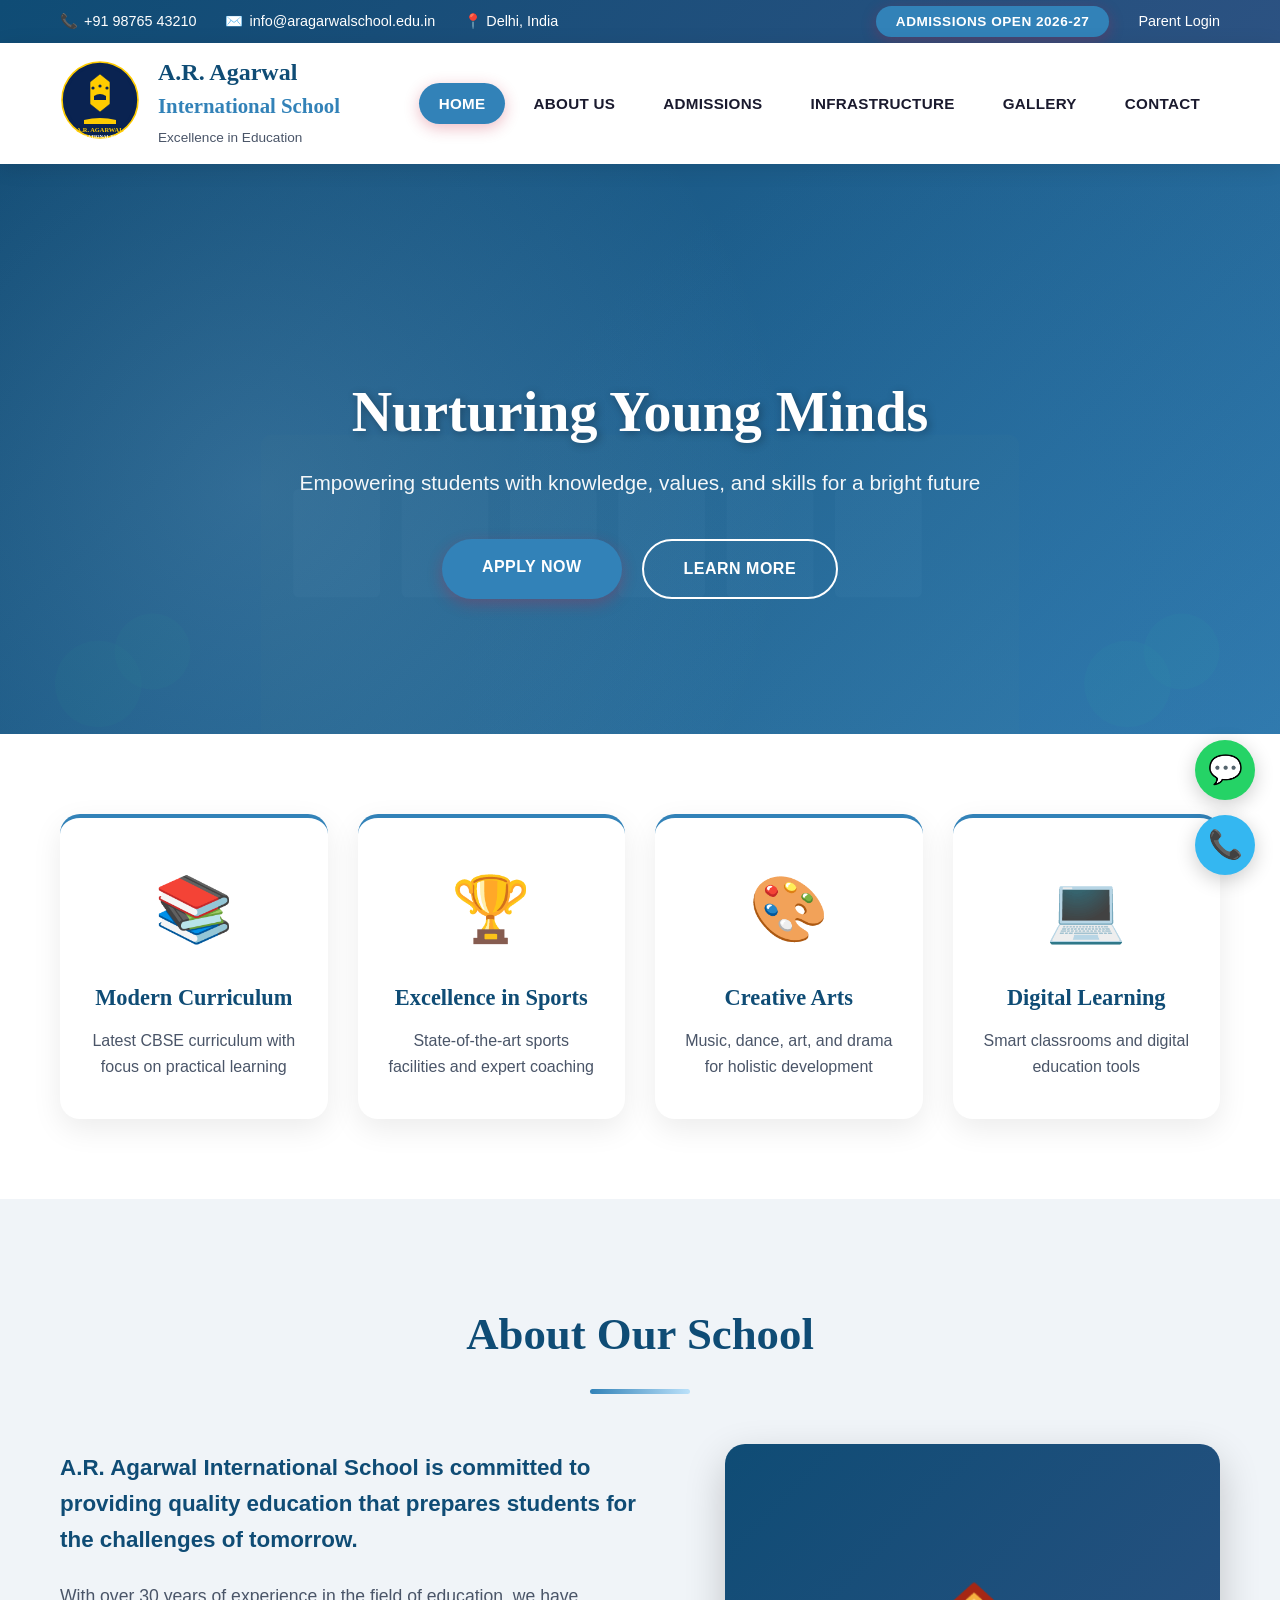
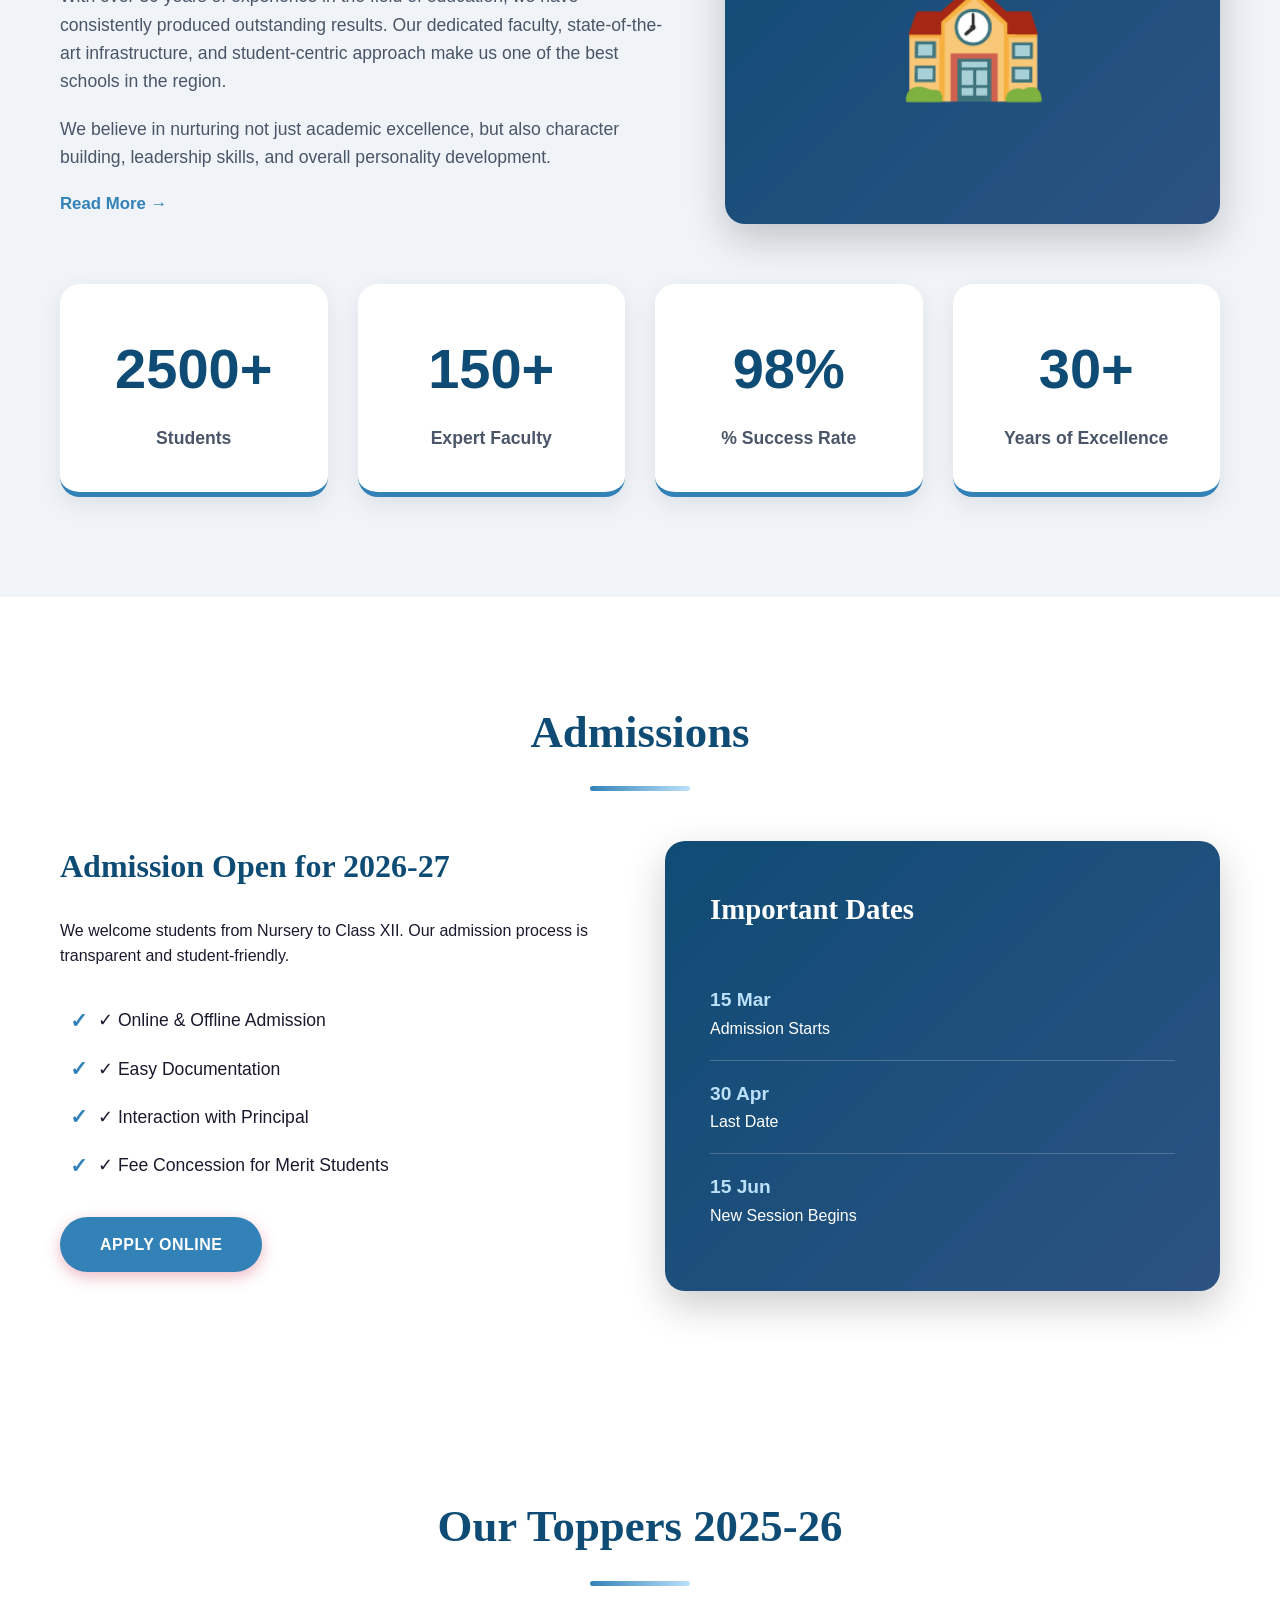
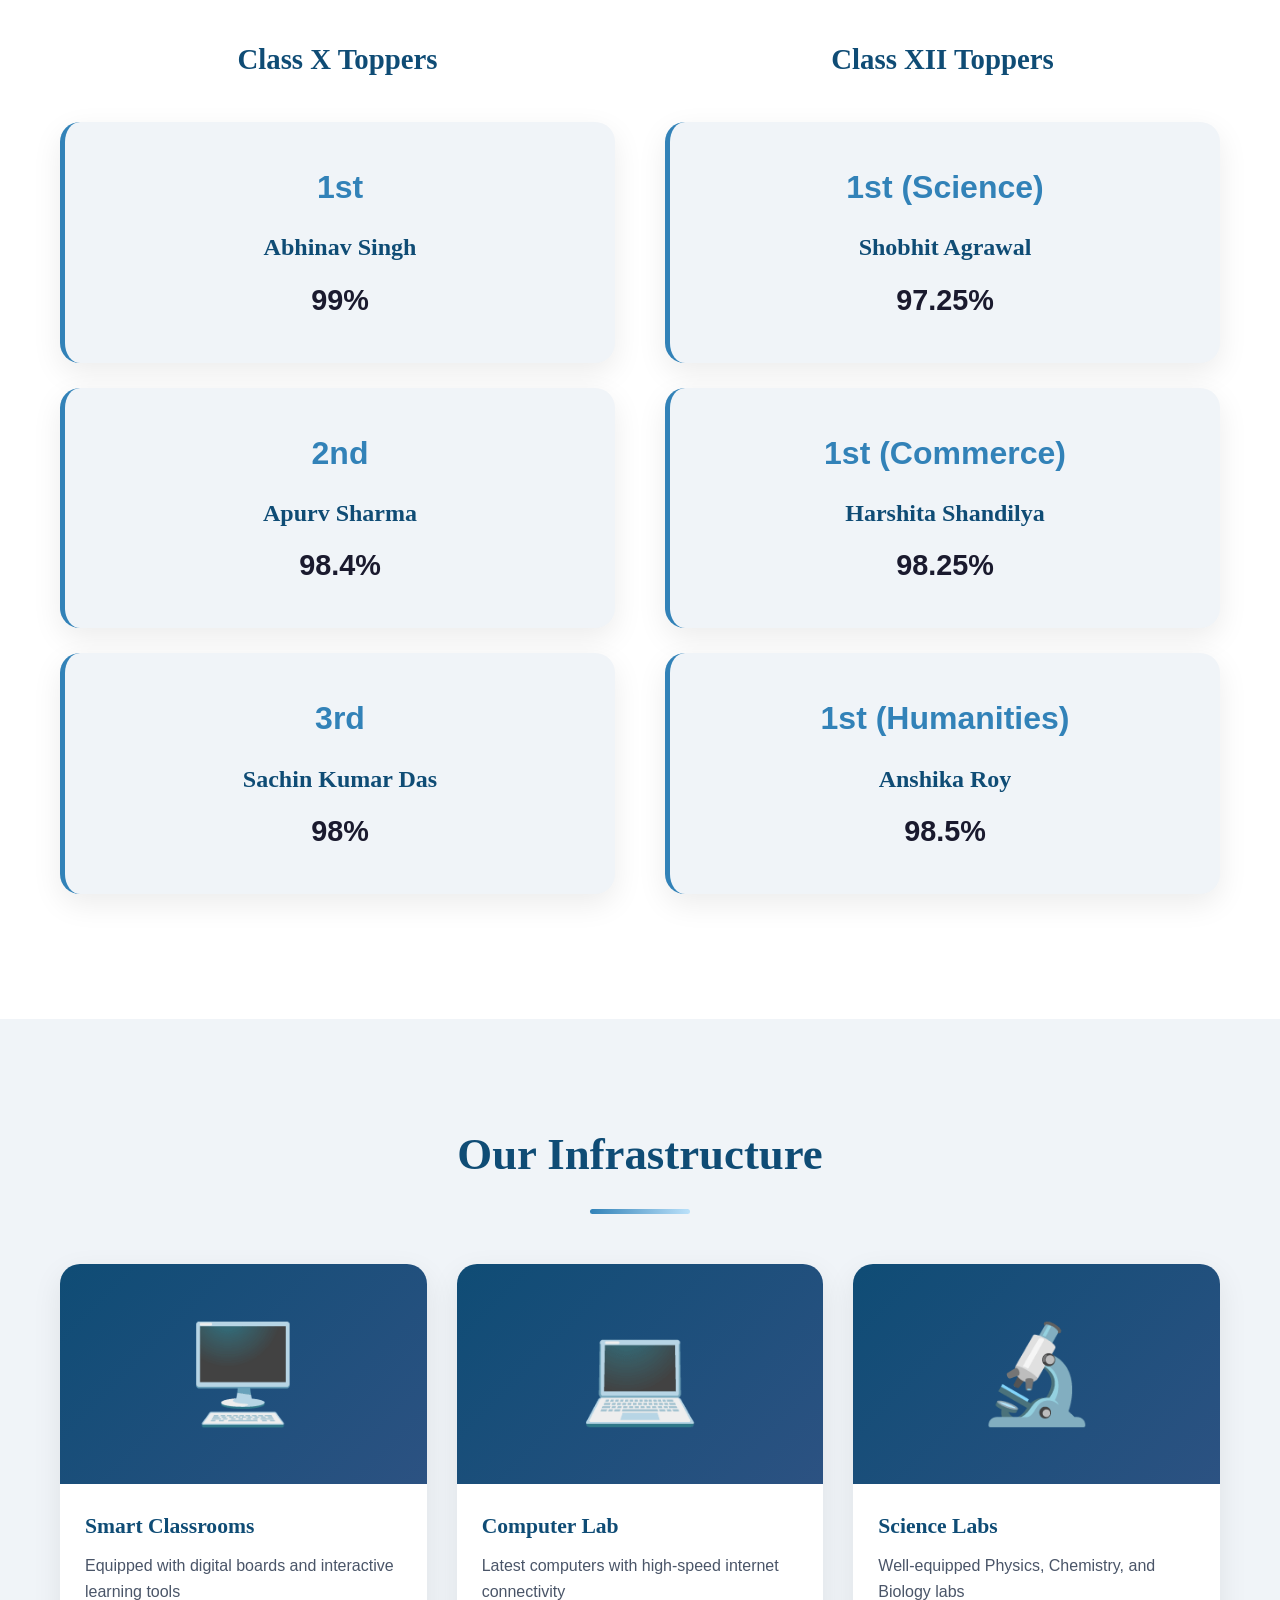
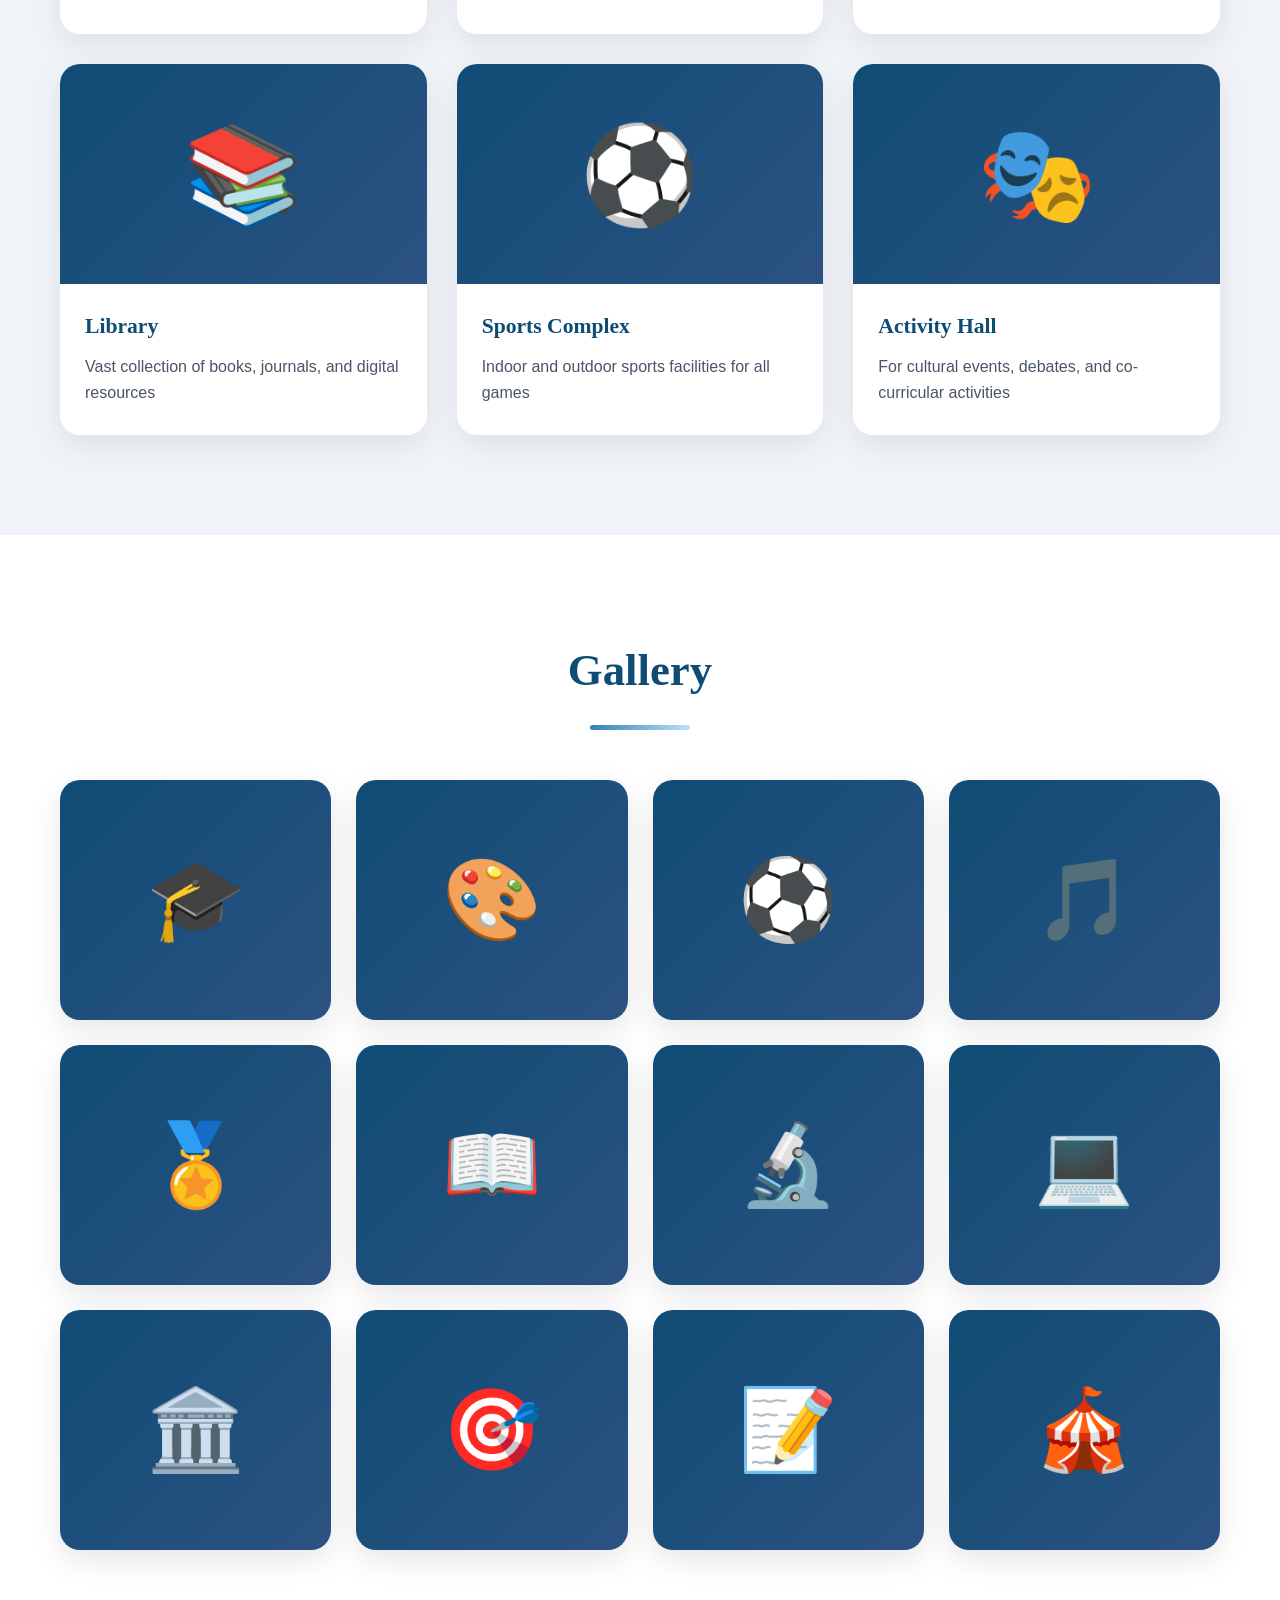
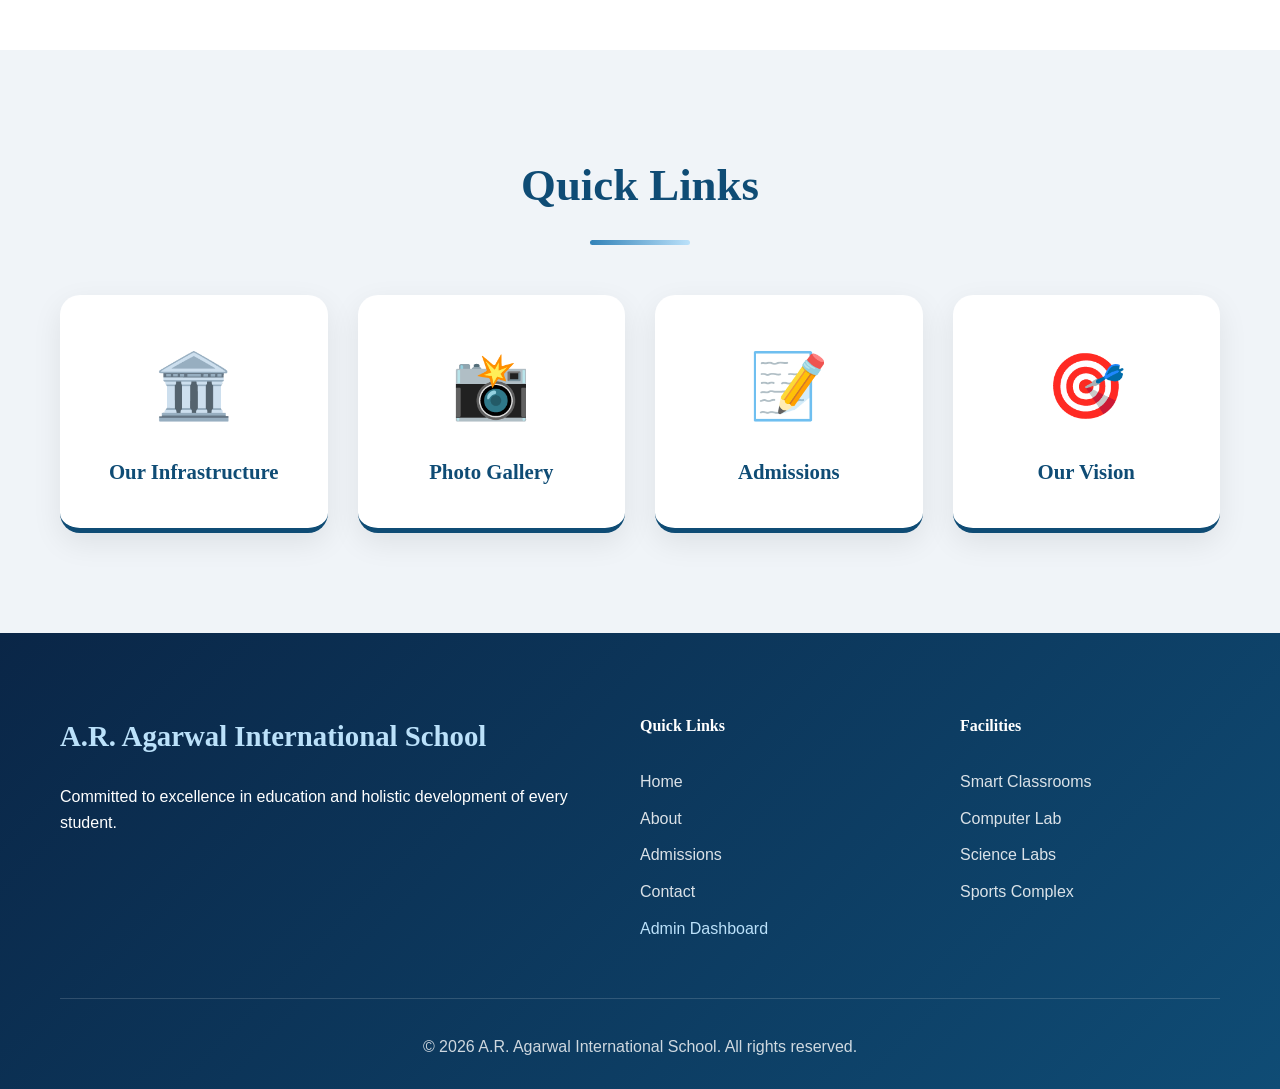
==== index.html @ 7d790514 "Add files via upload" ====
<!DOCTYPE html>
<html lang="en">
<head>
    <meta charset="UTF-8">
    <meta name="viewport" content="width=device-width, initial-scale=1.0">
    <title>A.R. Agarwal International School - Excellence in Education</title>
    <link rel="stylesheet" href="styles.css">
    <link rel="icon" href="logo.svg" type="image/svg+xml">
</head>
<body>
    <div class="floating-buttons">
        <a href="https://wa.me/919876543210?text=Hello!%20I%20am%20interested%20in%20admission" target="_blank" class="floating-btn floating-whatsapp" title="WhatsApp">💬</a>
        <a href="tel:+919876543210" class="floating-btn floating-call" title="Call Now">📞</a>
    </div>

    <header>
        <div class="top-bar">
            <div class="container">
                <div class="top-bar-content">
                    <div class="contact-info">
                        <span>📞 <a href="tel:+919876543210" style="color:white;text-decoration:none;">+91 98765 43210</a></span>
                        <span>✉️ <a href="mailto:info@aragarwalschool.edu.in" style="color:white;text-decoration:none;">info@aragarwalschool.edu.in</a></span>
                        <span>📍 Delhi, India</span>
                    </div>
                    <div class="quick-links">
                        <a href="admission.html" class="highlight-link">Admissions Open 2026-27</a>
                        <a href="login.html">Parent Login</a>
                    </div>
                </div>
            </div>
        </div>
        <nav class="main-nav">
            <div class="container">
                <div class="nav-content">
                    <div class="logo-section">
                        <a href="index.html"><img src="logo.svg" alt="A.R. Agarwal International School" class="logo-img"></a>
                        <div class="logo-text">
                            <h1>A.R. Agarwal</h1>
                            <h2>International School</h2>
                            <p>Excellence in Education</p>
                        </div>
                    </div>
                    <ul class="nav-links">
                        <li><a href="index.html" class="active">Home</a></li>
                        <li><a href="about.html">About Us</a></li>
                        <li><a href="admission.html">Admissions</a></li>
                        <li><a href="#infrastructure">Infrastructure</a></li>
                        <li><a href="#gallery">Gallery</a></li>
                        <li><a href="contact.html">Contact</a></li>
                    </ul>
                </div>
            </div>
        </nav>
    </header>

    <section class="hero" id="home">
        <div class="hero-content">
            <h1 class="hero-title">Nurturing Young Minds</h1>
            <p class="hero-subtitle">Empowering students with knowledge, values, and skills for a bright future</p>
            <div class="hero-buttons">
                <a href="admission.html" class="btn btn-primary">Apply Now</a>
                <a href="#about" class="btn btn-secondary">Learn More</a>
            </div>
        </div>
    </section>

    <section class="features-section">
        <div class="container">
            <div class="features-grid">
                <div class="feature-card">
                    <div class="feature-icon">📚</div>
                    <h3>Modern Curriculum</h3>
                    <p>Latest CBSE curriculum with focus on practical learning</p>
                </div>
                <div class="feature-card">
                    <div class="feature-icon">🏆</div>
                    <h3>Excellence in Sports</h3>
                    <p>State-of-the-art sports facilities and expert coaching</p>
                </div>
                <div class="feature-card">
                    <div class="feature-icon">🎨</div>
                    <h3>Creative Arts</h3>
                    <p>Music, dance, art, and drama for holistic development</p>
                </div>
                <div class="feature-card">
                    <div class="feature-icon">💻</div>
                    <h3>Digital Learning</h3>
                    <p>Smart classrooms and digital education tools</p>
                </div>
            </div>
        </div>
    </section>

    <section class="about" id="about">
        <div class="container">
            <h2 class="section-title">About Our School</h2>
            <div class="about-content">
                <div class="about-text">
                    <p class="lead">A.R. Agarwal International School is committed to providing quality education that prepares students for the challenges of tomorrow.</p>
                    <p>With over 30 years of experience in the field of education, we have consistently produced outstanding results. Our dedicated faculty, state-of-the-art infrastructure, and student-centric approach make us one of the best schools in the region.</p>
                    <p>We believe in nurturing not just academic excellence, but also character building, leadership skills, and overall personality development.</p>
                    <a href="about.html" class="read-more">Read More →</a>
                </div>
                <div class="about-image">🏫</div>
            </div>
            <div class="about-stats">
                <div class="stat">
                    <h3 class="counter" data-target="2500">0</h3>
                    <p>Students</p>
                </div>
                <div class="stat">
                    <h3 class="counter" data-target="150">0</h3>
                    <p>Expert Faculty</p>
                </div>
                <div class="stat">
                    <h3 class="counter" data-target="98">0</h3>
                    <p>% Success Rate</p>
                </div>
                <div class="stat">
                    <h3 class="counter" data-target="30">0</h3>
                    <p>Years of Excellence</p>
                </div>
            </div>
        </div>
    </section>

    <section class="admissions" id="admissions">
        <div class="container">
            <h2 class="section-title">Admissions</h2>
            <div class="admission-content">
                <div class="admission-info">
                    <h3>Admission Open for 2026-27</h3>
                    <p>We welcome students from Nursery to Class XII. Our admission process is transparent and student-friendly.</p>
                    <ul class="admission-features">
                        <li>✓ Online & Offline Admission</li>
                        <li>✓ Easy Documentation</li>
                        <li>✓ Interaction with Principal</li>
                        <li>✓ Fee Concession for Merit Students</li>
                    </ul>
                    <a href="admission.html" class="btn btn-primary">Apply Online</a>
                </div>
                <div class="important-dates">
                    <h3>Important Dates</h3>
                    <div class="date-item">
                        <div class="date">15 Mar</div>
                        <div class="label">Admission Starts</div>
                    </div>
                    <div class="date-item">
                        <div class="date">30 Apr</div>
                        <div class="label">Last Date</div>
                    </div>
                    <div class="date-item">
                        <div class="date">15 Jun</div>
                        <div class="label">New Session Begins</div>
                    </div>
                </div>
            </div>
        </div>
    </section>

    <section class="toppers" id="toppers">
        <div class="container">
            <h2 class="section-title">Our Toppers 2025-26</h2>
            <div class="toppers-grid">
                <div class="toppers-section">
                    <h3 class="toppers-section-title">Class X Toppers</h3>
                    <div class="topper-card">
                        <div class="topper-rank">1st</div>
                        <h4 class="topper-name">Abhinav Singh</h4>
                        <p class="topper-percentage">99%</p>
                    </div>
                    <div class="topper-card">
                        <div class="topper-rank">2nd</div>
                        <h4 class="topper-name">Apurv Sharma</h4>
                        <p class="topper-percentage">98.4%</p>
                    </div>
                    <div class="topper-card">
                        <div class="topper-rank">3rd</div>
                        <h4 class="topper-name">Sachin Kumar Das</h4>
                        <p class="topper-percentage">98%</p>
                    </div>
                </div>
                <div class="toppers-section">
                    <h3 class="toppers-section-title">Class XII Toppers</h3>
                    <div class="topper-card">
                        <div class="topper-rank">1st (Science)</div>
                        <h4 class="topper-name">Shobhit Agrawal</h4>
                        <p class="topper-percentage">97.25%</p>
                    </div>
                    <div class="topper-card">
                        <div class="topper-rank">1st (Commerce)</div>
                        <h4 class="topper-name">Harshita Shandilya</h4>
                        <p class="topper-percentage">98.25%</p>
                    </div>
                    <div class="topper-card">
                        <div class="topper-rank">1st (Humanities)</div>
                        <h4 class="topper-name">Anshika Roy</h4>
                        <p class="topper-percentage">98.5%</p>
                    </div>
                </div>
            </div>
        </div>
    </section>

    <section class="infrastructure" id="infrastructure">
        <div class="container">
            <h2 class="section-title">Our Infrastructure</h2>
            <div class="infra-grid">
                <div class="infra-card">
                    <div class="infra-image">🖥️</div>
                    <h4>Smart Classrooms</h4>
                    <p>Equipped with digital boards and interactive learning tools</p>
                </div>
                <div class="infra-card">
                    <div class="infra-image">💻</div>
                    <h4>Computer Lab</h4>
                    <p>Latest computers with high-speed internet connectivity</p>
                </div>
                <div class="infra-card">
                    <div class="infra-image">🔬</div>
                    <h4>Science Labs</h4>
                    <p>Well-equipped Physics, Chemistry, and Biology labs</p>
                </div>
                <div class="infra-card">
                    <div class="infra-image">📚</div>
                    <h4>Library</h4>
                    <p>Vast collection of books, journals, and digital resources</p>
                </div>
                <div class="infra-card">
                    <div class="infra-image">⚽</div>
                    <h4>Sports Complex</h4>
                    <p>Indoor and outdoor sports facilities for all games</p>
                </div>
                <div class="infra-card">
                    <div class="infra-image">🎭</div>
                    <h4>Activity Hall</h4>
                    <p>For cultural events, debates, and co-curricular activities</p>
                </div>
            </div>
        </div>
    </section>

    <section class="gallery" id="gallery">
        <div class="container">
            <h2 class="section-title">Gallery</h2>
            <div class="gallery-grid">
                <div class="gallery-item">🎓</div>
                <div class="gallery-item">🎨</div>
                <div class="gallery-item">⚽</div>
                <div class="gallery-item">🎵</div>
                <div class="gallery-item">🏅</div>
                <div class="gallery-item">📖</div>
                <div class="gallery-item">🔬</div>
                <div class="gallery-item">💻</div>
                <div class="gallery-item">🏛️</div>
                <div class="gallery-item">🎯</div>
                <div class="gallery-item">📝</div>
                <div class="gallery-item">🎪</div>
            </div>
        </div>
    </section>

    <section class="quick-links-section">
        <div class="container">
            <h2 class="section-title">Quick Links</h2>
            <div class="quick-links-grid">
                <a href="#infrastructure" class="quick-link-card">
                    <div class="quick-link-icon">🏛️</div>
                    <h3>Our Infrastructure</h3>
                </a>
                <a href="#gallery" class="quick-link-card">
                    <div class="quick-link-icon">📸</div>
                    <h3>Photo Gallery</h3>
                </a>
                <a href="admission.html" class="quick-link-card">
                    <div class="quick-link-icon">📝</div>
                    <h3>Admissions</h3>
                </a>
                <a href="about.html" class="quick-link-card">
                    <div class="quick-link-icon">🎯</div>
                    <h3>Our Vision</h3>
                </a>
            </div>
        </div>
    </section>

    <footer>
        <div class="container">
            <div class="footer-content">
                <div class="footer-section">
                    <h3>A.R. Agarwal International School</h3>
                    <p>Committed to excellence in education and holistic development of every student.</p>
                </div>
                <div class="footer-section">
                    <h4>Quick Links</h4>
                    <ul>
                        <li><a href="index.html">Home</a></li>
                        <li><a href="about.html">About</a></li>
                        <li><a href="admission.html">Admissions</a></li>
                        <li><a href="contact.html">Contact</a></li>
                        <li><a href="admin.html" style="color:#bbe1fa;">Admin Dashboard</a></li>
                    </ul>
                </div>
                <div class="footer-section">
                    <h4>Facilities</h4>
                    <ul>
                        <li><a href="#infrastructure">Smart Classrooms</a></li>
                        <li><a href="#infrastructure">Computer Lab</a></li>
                        <li><a href="#infrastructure">Science Labs</a></li>
                        <li><a href="#infrastructure">Sports Complex</a></li>
                    </ul>
                </div>
            </div>
            <div class="footer-bottom">
                <p>&copy; 2026 A.R. Agarwal International School. All rights reserved.</p>
            </div>
        </div>
    </footer>

    <script src="script.js"></script>
    <script type="text/javascript">
    (function (l) {
      if (l.search[1] === "/") {
        var decoded = l.search
          .slice(1)
          .split("&")
          .map(function (s) {
            return s.replace(/~and~/g, "&");
          })
          .join("?");
        window.history.replaceState(
          null,
          null,
          l.pathname.slice(0, -1) + decoded + l.hash
        );
      }
    })(window.location);
  </script>
</body>
</html>
---- styles.css ----
/* ===========================
   CSS Reset & Base Styles
   =========================== */
* {
    margin: 0;
    padding: 0;
    box-sizing: border-box;
}

:root {
    --primary-color: #0f4c75;
    --secondary-color: #3282b8;
    --accent-color: #bbe1fa;
    --light-bg: #f0f4f8;
    --text-dark: #1a1a2e;
    --text-light: #4a5568;
    --whatsapp-color: #25d366;
    --call-color: #34b7f1;
}

body {
    font-family: -apple-system, BlinkMacSystemFont, 'Segoe UI', Roboto, Oxygen, Ubuntu, Cantarell, sans-serif;
    line-height: 1.6;
    color: var(--text-dark);
    background-color: #ffffff;
}

.container {
    max-width: 1200px;
    margin: 0 auto;
    padding: 0 20px;
}

/* ===========================
   Floating Action Buttons
   =========================== */
.floating-buttons {
    position: fixed;
    bottom: 25px;
    right: 25px;
    z-index: 9999;
    display: flex;
    flex-direction: column;
    gap: 15px;
}

.floating-btn {
    width: 60px;
    height: 60px;
    border-radius: 50%;
    display: flex;
    align-items: center;
    justify-content: center;
    font-size: 28px;
    color: white;
    text-decoration: none;
    box-shadow: 0 5px 20px rgba(0,0,0,0.2);
    transition: all 0.3s ease;
    animation: float 3s ease-in-out infinite;
}

.floating-btn:nth-child(2) {
    animation-delay: 0.5s;
}

@keyframes float {
    0%, 100% {
        transform: translateY(0px);
    }
    50% {
        transform: translateY(-10px);
    }
}

.floating-btn:hover {
    transform: scale(1.15);
    box-shadow: 0 8px 30px rgba(0,0,0,0.3);
}

.floating-whatsapp {
    background: var(--whatsapp-color);
}

.floating-call {
    background: var(--call-color);
}

/* ===========================
   Top Bar
   =========================== */
.top-bar {
    background: linear-gradient(135deg, var(--primary-color) 0%, #2c5282 100%);
    color: white;
    padding: 10px 0;
    font-size: 0.9rem;
}

.top-bar-content {
    display: flex;
    justify-content: space-between;
    align-items: center;
    flex-wrap: wrap;
    gap: 10px;
}

.contact-info span {
    margin-right: 25px;
    display: inline-flex;
    align-items: center;
    gap: 6px;
}

.contact-info a {
    color: white;
    text-decoration: none;
    transition: color 0.3s ease;
}

.contact-info a:hover {
    color: var(--accent-color);
}

.quick-links a {
    color: white;
    text-decoration: none;
    margin-left: 25px;
    font-weight: 500;
    transition: all 0.3s ease;
}

.quick-links a:hover {
    color: var(--accent-color);
}

.highlight-link {
    background: var(--secondary-color);
    color: white !important;
    padding: 8px 20px;
    border-radius: 50px;
    font-weight: 600 !important;
    text-transform: uppercase;
    font-size: 0.85rem;
    letter-spacing: 0.5px;
    box-shadow: 0 4px 15px rgba(196, 30, 58, 0.3);
}

.highlight-link:hover {
    background: #a0192f !important;
    color: white !important;
    transform: translateY(-2px);
    box-shadow: 0 6px 20px rgba(196, 30, 58, 0.4);
}

/* ===========================
   Main Navigation
   =========================== */
.main-nav {
    background: white;
    box-shadow: 0 4px 20px rgba(0,0,0,0.1);
    padding: 15px 0;
    position: sticky;
    top: 0;
    z-index: 1000;
    transition: all 0.3s ease;
}

.nav-content {
    display: flex;
    justify-content: space-between;
    align-items: center;
}

.logo-section {
    display: flex;
    align-items: center;
    gap: 18px;
}

.logo-img {
    height: 80px;
    width: auto;
    transition: transform 0.3s ease;
}

.logo-img:hover {
    transform: scale(1.05);
}

.logo-text h1 {
    font-family: Georgia, 'Times New Roman', Times, serif;
    font-size: 1.5rem;
    color: var(--primary-color);
    margin: 0;
    line-height: 1.2;
    font-weight: 700;
}

.logo-text h2 {
    font-family: Georgia, 'Times New Roman', Times, serif;
    font-size: 1.3rem;
    color: var(--secondary-color);
    margin: 2px 0 0 0;
    font-weight: 600;
}

.logo-text p {
    font-size: 0.85rem;
    color: var(--text-light);
    margin: 5px 0 0 0;
    font-weight: 500;
}

.nav-links {
    display: flex;
    list-style: none;
    gap: 8px;
    flex-wrap: wrap;
    align-items: center;
}

.nav-links a {
    text-decoration: none;
    color: var(--text-dark);
    font-weight: 600;
    padding: 12px 20px;
    border-radius: 50px;
    transition: all 0.3s ease;
    font-size: 0.95rem;
    text-transform: uppercase;
    letter-spacing: 0.3px;
}

.nav-links a:hover,
.nav-links a.active {
    background: var(--secondary-color);
    color: white;
    box-shadow: 0 4px 15px rgba(196, 30, 58, 0.3);
}

/* ===========================
   Hero Section
   =========================== */
.hero {
    position: relative;
    min-height: 650px;
    display: flex;
    align-items: center;
    justify-content: center;
    background: linear-gradient(135deg, rgba(15, 76, 117, 0.92) 0%, rgba(50, 130, 184, 0.88) 100%), 
                url('school-hero.svg') center/cover no-repeat;
    overflow: hidden;
}

.hero::before {
    content: '';
    position: absolute;
    top: 0;
    left: 0;
    width: 100%;
    height: 100%;
    background: radial-gradient(circle at 20% 50%, rgba(187, 225, 250, 0.15) 0%, transparent 50%),
                radial-gradient(circle at 80% 80%, rgba(50, 130, 184, 0.15) 0%, transparent 50%);
    animation: shimmer 10s ease-in-out infinite;
}

@keyframes shimmer {
    0%, 100% {
        opacity: 1;
    }
    50% {
        opacity: 0.5;
    }
}

.hero-content {
    position: relative;
    z-index: 2;
    text-align: center;
    color: white;
    max-width: 900px;
    padding: 0 30px;
    animation: slideUp 1s ease-out;
}

@keyframes slideUp {
    from {
        opacity: 0;
        transform: translateY(30px);
    }
    to {
        opacity: 1;
        transform: translateY(0);
    }
}

.hero-title {
    font-family: Georgia, 'Times New Roman', Times, serif;
    font-size: 3.5rem;
    font-weight: 700;
    margin-bottom: 20px;
    line-height: 1.2;
    text-shadow: 2px 2px 8px rgba(0,0,0,0.3);
}

.hero-subtitle {
    font-size: 1.3rem;
    margin-bottom: 40px;
    opacity: 0.95;
}

.hero-buttons {
    display: flex;
    gap: 20px;
    justify-content: center;
    flex-wrap: wrap;
}

.btn {
    padding: 15px 40px;
    border-radius: 50px;
    text-decoration: none;
    font-weight: 700;
    font-size: 1rem;
    transition: all 0.3s ease;
    border: none;
    cursor: pointer;
    display: inline-block;
    text-transform: uppercase;
    letter-spacing: 0.5px;
}

.btn-primary {
    background: var(--secondary-color);
    color: white;
    box-shadow: 0 5px 15px rgba(196, 30, 58, 0.3);
}

.btn-primary:hover {
    transform: translateY(-3px);
    box-shadow: 0 8px 25px rgba(196, 30, 58, 0.4);
    background: #a0192f;
}

.btn-secondary {
    background: transparent;
    color: white;
    border: 2px solid white;
}

.btn-secondary:hover {
    background: white;
    color: var(--primary-color);
    transform: translateY(-3px);
    box-shadow: 0 8px 25px rgba(255, 255, 255, 0.3);
}

/* ===========================
   Features Section
   =========================== */
.features-section {
    padding: 80px 0;
    background: white;
    margin-top: -80px;
    position: relative;
    z-index: 10;
}

.features-grid {
    display: grid;
    grid-template-columns: repeat(auto-fit, minmax(260px, 1fr));
    gap: 30px;
}

.feature-card {
    background: white;
    padding: 40px 30px;
    border-radius: 20px;
    box-shadow: 0 10px 30px rgba(0,0,0,0.08);
    text-align: center;
    transition: all 0.4s ease;
    border-top: 4px solid var(--secondary-color);
}

.feature-card:hover {
    transform: translateY(-15px);
    box-shadow: 0 20px 50px rgba(0,0,0,0.15);
}

.feature-icon {
    font-size: 4rem;
    margin-bottom: 20px;
    color: var(--primary-color);
    transition: transform 0.4s ease;
}

.feature-card:hover .feature-icon {
    transform: scale(1.1) rotate(5deg);
}

.feature-card h3 {
    color: var(--primary-color);
    font-size: 1.4rem;
    margin-bottom: 12px;
    font-family: Georgia, 'Times New Roman', Times, serif;
    font-weight: 700;
}

.feature-card p {
    color: var(--text-light);
    font-size: 1rem;
}

/* ===========================
   Section Titles
   =========================== */
.section-title {
    text-align: center;
    font-family: Georgia, 'Times New Roman', Times, serif;
    font-size: 2.8rem;
    margin-bottom: 50px;
    color: var(--primary-color);
    position: relative;
    font-weight: 700;
}

.section-title::after {
    content: '';
    display: block;
    width: 100px;
    height: 5px;
    background: linear-gradient(90deg, var(--secondary-color), var(--accent-color));
    margin: 18px auto 0;
    border-radius: 5px;
}

/* ===========================
   About Section
   =========================== */
.about {
    padding: 100px 0;
    background: var(--light-bg);
}

.about-content {
    display: grid;
    grid-template-columns: 1.1fr 0.9fr;
    gap: 60px;
    align-items: center;
    margin-bottom: 60px;
}

.about-text .lead {
    font-size: 1.4rem;
    color: var(--primary-color);
    font-weight: 600;
    margin-bottom: 25px;
}

.about-text p {
    margin-bottom: 20px;
    color: var(--text-light);
    font-size: 1.1rem;
}

.read-more {
    color: var(--secondary-color);
    text-decoration: none;
    font-weight: 700;
    display: inline-flex;
    align-items: center;
    gap: 8px;
    transition: all 0.3s ease;
    font-size: 1.05rem;
}

.read-more:hover {
    gap: 15px;
    color: #a0192f;
}

.about-image {
    background: linear-gradient(135deg, var(--primary-color) 0%, #2c5282 100%);
    border-radius: 20px;
    height: 380px;
    display: flex;
    align-items: center;
    justify-content: center;
    font-size: 120px;
    color: var(--accent-color);
    box-shadow: 0 15px 40px rgba(0,0,0,0.2);
    transition: transform 0.4s ease;
}

.about-image:hover {
    transform: scale(1.05);
}

.about-stats {
    display: grid;
    grid-template-columns: repeat(auto-fit, minmax(220px, 1fr));
    gap: 30px;
}

.stat {
    text-align: center;
    background: white;
    padding: 40px 30px;
    border-radius: 20px;
    box-shadow: 0 8px 25px rgba(0,0,0,0.08);
    border-bottom: 5px solid var(--secondary-color);
    transition: all 0.4s ease;
}

.stat:hover {
    transform: translateY(-10px);
    box-shadow: 0 15px 40px rgba(0,0,0,0.12);
}

.stat h3 {
    font-size: 3.5rem;
    color: var(--primary-color);
    font-weight: 800;
    margin-bottom: 10px;
}

.stat p {
    color: var(--text-light);
    font-size: 1.1rem;
    font-weight: 600;
}

/* ===========================
   Admissions Section
   =========================== */
.admissions {
    padding: 100px 0;
}

.admission-content {
    display: grid;
    grid-template-columns: 1fr 1fr;
    gap: 50px;
}

.admission-info h3 {
    color: var(--primary-color);
    font-family: Georgia, 'Times New Roman', Times, serif;
    font-size: 2rem;
    margin-bottom: 25px;
    font-weight: 700;
}

.admission-features {
    list-style: none;
    margin: 35px 0;
}

.admission-features li {
    margin-bottom: 15px;
    font-size: 1.1rem;
    padding-left: 10px;
    display: flex;
    align-items: center;
    gap: 10px;
}

.admission-features li::before {
    content: '✓';
    color: var(--secondary-color);
    font-weight: 800;
    font-size: 1.3rem;
}

.important-dates {
    background: linear-gradient(135deg, var(--primary-color) 0%, #2c5282 100%);
    color: white;
    padding: 45px;
    border-radius: 20px;
    box-shadow: 0 15px 40px rgba(0,0,0,0.2);
}

.important-dates h3 {
    margin-bottom: 35px;
    font-family: Georgia, 'Times New Roman', Times, serif;
    font-size: 1.8rem;
}

.date-item {
    padding: 18px 0;
    border-bottom: 1px solid rgba(255,255,255,0.2);
}

.date-item:last-child {
    border-bottom: none;
}

.date {
    font-weight: 800;
    color: var(--accent-color);
    font-size: 1.2rem;
}

/* ===========================
   Form Styles
   =========================== */
.admission-form-container {
    background: white;
    padding: 45px;
    border-radius: 20px;
    box-shadow: 0 15px 40px rgba(0,0,0,0.1);
}

.form-success {
    background: white;
    padding: 60px;
    border-radius: 20px;
    box-shadow: 0 15px 40px rgba(0,0,0,0.1);
    text-align: center;
}

.form-success h3 {
    margin-bottom: 25px;
}

.form-success p {
    color: var(--text-light);
    font-size: 1.1rem;
    margin-bottom: 12px;
}

.form-group {
    margin-bottom: 22px;
}

.form-group label {
    display: block;
    margin-bottom: 10px;
    color: var(--text-dark);
    font-weight: 600;
    font-size: 0.95rem;
}

.form-group input,
.form-group select,
.form-group textarea {
    width: 100%;
    padding: 14px 18px;
    border: 2px solid #e2e8f0;
    border-radius: 12px;
    font-family: 'Poppins', sans-serif;
    font-size: 1rem;
    transition: all 0.3s ease;
}

.form-group input:focus,
.form-group select:focus,
.form-group textarea:focus {
    outline: none;
    border-color: var(--primary-color);
    box-shadow: 0 0 0 3px rgba(30, 58, 95, 0.1);
}

/* ===========================
   Quick Links Section
   =========================== */
.quick-links-section {
    padding: 100px 0;
    background: var(--light-bg);
}

.quick-links-grid {
    display: grid;
    grid-template-columns: repeat(auto-fit, minmax(240px, 1fr));
    gap: 30px;
}

.quick-link-card {
    text-align: center;
    text-decoration: none;
    color: var(--text-dark);
    background: white;
    padding: 40px 30px;
    border-radius: 20px;
    box-shadow: 0 10px 30px rgba(0,0,0,0.08);
    transition: all 0.4s ease;
    overflow: hidden;
    border-bottom: 5px solid var(--primary-color);
}

.quick-link-card:hover {
    transform: translateY(-15px);
    box-shadow: 0 20px 50px rgba(0,0,0,0.15);
    border-color: var(--secondary-color);
}

.quick-link-icon {
    font-size: 4rem;
    margin-bottom: 15px;
}

.quick-link-card h3 {
    color: var(--primary-color);
    font-size: 1.3rem;
    margin-top: 18px;
    font-family: Georgia, 'Times New Roman', Times, serif;
    font-weight: 700;
}

/* ===========================
   Vision Section
   =========================== */
.vision {
    padding: 100px 0;
}

.vision-content {
    display: grid;
    grid-template-columns: repeat(auto-fit, minmax(300px, 1fr));
    gap: 35px;
}

.vision-card {
    background: linear-gradient(135deg, var(--primary-color) 0%, #2c5282 100%);
    color: white;
    padding: 50px 35px;
    border-radius: 20px;
    text-align: center;
    transition: all 0.4s ease;
    box-shadow: 0 15px 40px rgba(0,0,0,0.2);
}

.vision-card:hover {
    transform: translateY(-10px);
    box-shadow: 0 20px 50px rgba(0,0,0,0.25);
}

.vision-card h3 {
    font-family: Georgia, 'Times New Roman', Times, serif;
    margin-bottom: 25px;
    font-size: 1.8rem;
    color: var(--accent-color);
    font-weight: 700;
}

.vision-card ul {
    list-style: none;
    text-align: left;
}

.vision-card li {
    margin-bottom: 12px;
    padding-left: 10px;
}

/* ===========================
   Toppers Section
   =========================== */
.toppers {
    padding: 100px 0;
    background: white;
}

.toppers-grid {
    display: grid;
    grid-template-columns: repeat(auto-fit, minmax(400px, 1fr));
    gap: 50px;
}

.toppers-section-title {
    text-align: center;
    color: var(--primary-color);
    font-family: Georgia, 'Times New Roman', Times, serif;
    font-size: 1.8rem;
    margin-bottom: 40px;
}

.topper-card {
    background: var(--light-bg);
    padding: 40px 30px;
    border-radius: 20px;
    text-align: center;
    box-shadow: 0 10px 30px rgba(0,0,0,0.08);
    margin-bottom: 25px;
    border-left: 5px solid var(--secondary-color);
    transition: all 0.4s ease;
}

.topper-card:hover {
    transform: translateY(-10px);
    box-shadow: 0 20px 50px rgba(0,0,0,0.15);
}

.topper-rank {
    font-size: 2rem;
    font-weight: 800;
    color: var(--secondary-color);
    margin-bottom: 15px;
}

.topper-name {
    color: var(--primary-color);
    font-family: Georgia, 'Times New Roman', Times, serif;
    font-size: 1.5rem;
    margin-bottom: 10px;
}

.topper-percentage {
    font-size: 1.8rem;
    font-weight: 800;
    color: var(--text-dark);
}

/* ===========================
   Infrastructure Section
   =========================== */
.infrastructure {
    padding: 100px 0;
    background: var(--light-bg);
}

.infra-grid {
    display: grid;
    grid-template-columns: repeat(auto-fit, minmax(280px, 1fr));
    gap: 30px;
}

.infra-card {
    background: white;
    border-radius: 20px;
    overflow: hidden;
    box-shadow: 0 10px 30px rgba(0,0,0,0.08);
    transition: all 0.4s ease;
}

.infra-card:hover {
    transform: translateY(-15px);
    box-shadow: 0 20px 50px rgba(0,0,0,0.15);
}

.infra-card .infra-image {
    height: 220px;
    background: linear-gradient(135deg, var(--primary-color) 0%, #2c5282 100%);
    display: flex;
    align-items: center;
    justify-content: center;
    font-size: 6rem;
    transition: transform 0.4s ease;
}

.infra-card:hover .infra-image {
    transform: scale(1.1);
}

.infra-card h4 {
    color: var(--primary-color);
    padding: 25px 25px 10px;
    font-size: 1.35rem;
    font-family: Georgia, 'Times New Roman', Times, serif;
    font-weight: 700;
}

.infra-card p {
    padding: 0 25px 30px;
    color: var(--text-light);
    font-size: 1rem;
}

/* ===========================
   Gallery Section
   =========================== */
.gallery {
    padding: 100px 0;
}

.gallery-grid {
    display: grid;
    grid-template-columns: repeat(auto-fit, minmax(240px, 1fr));
    gap: 25px;
}

.gallery-item {
    overflow: hidden;
    border-radius: 20px;
    box-shadow: 0 10px 30px rgba(0,0,0,0.1);
    height: 240px;
    display: flex;
    align-items: center;
    justify-content: center;
    font-size: 5rem;
    transition: all 0.4s ease;
    background: linear-gradient(135deg, var(--primary-color) 0%, #2c5282 100%);
}

.gallery-item:hover {
    transform: scale(1.08) rotate(2deg);
    box-shadow: 0 15px 40px rgba(0,0,0,0.2);
}

/* ===========================
   Calendar Section
   =========================== */
.calendar {
    padding: 100px 0;
    background: var(--light-bg);
}

.calendar-grid {
    display: grid;
    grid-template-columns: repeat(auto-fit, minmax(300px, 1fr));
    gap: 35px;
}

.event-card {
    background: white;
    padding: 40px;
    border-radius: 20px;
    box-shadow: 0 10px 30px rgba(0,0,0,0.08);
    display: flex;
    gap: 25px;
    transition: all 0.4s ease;
}

.event-card:hover {
    transform: translateY(-10px);
    box-shadow: 0 15px 40px rgba(0,0,0,0.12);
}

.event-date {
    background: linear-gradient(135deg, var(--secondary-color) 0%, #1b6ca8 100%);
    color: white;
    width: 85px;
    height: 85px;
    border-radius: 15px;
    display: flex;
    flex-direction: column;
    align-items: center;
    justify-content: center;
    flex-shrink: 0;
    font-weight: 800;
}

.event-date .day {
    font-size: 2.2rem;
    font-weight: 800;
    line-height: 1;
}

.event-date .month {
    font-size: 0.95rem;
    font-weight: 700;
    margin-top: 5px;
    text-transform: uppercase;
}

.event-details h4 {
    color: var(--primary-color);
    margin-bottom: 10px;
    font-size: 1.3rem;
    font-family: Georgia, 'Times New Roman', Times, serif;
    font-weight: 700;
}

.event-details p {
    color: var(--text-light);
    font-size: 1rem;
}

/* ===========================
   Uniform Section
   =========================== */
.uniform {
    padding: 100px 0;
}

.uniform-content {
    display: grid;
    grid-template-columns: repeat(auto-fit, minmax(280px, 1fr));
    gap: 35px;
}

.uniform-card {
    background: white;
    padding: 45px 40px;
    border-radius: 20px;
    box-shadow: 0 10px 30px rgba(0,0,0,0.08);
    transition: all 0.4s ease;
    border-left: 5px solid var(--secondary-color);
}

.uniform-card:hover {
    transform: translateY(-10px);
    box-shadow: 0 15px 40px rgba(0,0,0,0.12);
}

.uniform-card h3 {
    color: var(--primary-color);
    margin-bottom: 30px;
    font-family: Georgia, 'Times New Roman', Times, serif;
    font-size: 1.5rem;
    font-weight: 700;
}

.uniform-card ul {
    list-style: none;
}

.uniform-card li {
    margin-bottom: 14px;
    padding-left: 30px;
    position: relative;
}

.uniform-card li::before {
    content: '✓';
    color: var(--secondary-color);
    font-weight: 800;
    position: absolute;
    left: 0;
    font-size: 1.1rem;
}

/* ===========================
   News Section
   =========================== */
.news {
    padding: 100px 0;
    background: var(--light-bg);
}

.news-grid {
    display: grid;
    grid-template-columns: repeat(auto-fit, minmax(300px, 1fr));
    gap: 35px;
}

.news-card {
    background: white;
    padding: 40px;
    border-radius: 20px;
    box-shadow: 0 10px 30px rgba(0,0,0,0.08);
    transition: all 0.4s ease;
}

.news-card:hover {
    transform: translateY(-10px);
    box-shadow: 0 15px 40px rgba(0,0,0,0.12);
}

.news-date {
    color: var(--secondary-color);
    font-weight: 700;
    font-size: 0.9rem;
    margin-bottom: 12px;
    text-transform: uppercase;
    letter-spacing: 0.5px;
}

.news-card h4 {
    color: var(--primary-color);
    margin-bottom: 18px;
    font-size: 1.35rem;
    font-family: Georgia, 'Times New Roman', Times, serif;
    font-weight: 700;
}

.news-card p {
    color: var(--text-light);
    margin-bottom: 18px;
}

/* ===========================
   Contact Section
   =========================== */
.contact {
    padding: 100px 0;
}

.contact-content {
    display: grid;
    grid-template-columns: 1fr 1fr;
    gap: 60px;
}

.contact-card {
    background: white;
    padding: 40px;
    margin-bottom: 25px;
    border-radius: 20px;
    box-shadow: 0 10px 30px rgba(0,0,0,0.08);
    border-left: 5px solid var(--primary-color);
    transition: all 0.4s ease;
}

.contact-card:hover {
    transform: translateX(10px);
    box-shadow: 0 15px 40px rgba(0,0,0,0.12);
}

.contact-card h3 {
    color: var(--primary-color);
    margin-bottom: 18px;
    font-family: Georgia, 'Times New Roman', Times, serif;
    font-size: 1.5rem;
    font-weight: 700;
}

.contact-form form {
    display: flex;
    flex-direction: column;
    gap: 18px;
    background: white;
    padding: 50px;
    border-radius: 20px;
    box-shadow: 0 10px 30px rgba(0,0,0,0.08);
}

.contact-form input,
.contact-form textarea {
    padding: 15px 20px;
    border: 2px solid #e2e8f0;
    border-radius: 12px;
    font-family: 'Poppins', sans-serif;
    font-size: 1rem;
    transition: all 0.3s ease;
}

.contact-form input:focus,
.contact-form textarea:focus {
    outline: none;
    border-color: var(--primary-color);
    box-shadow: 0 0 0 3px rgba(30, 58, 95, 0.1);
}

.contact-form button {
    padding: 16px;
    font-size: 1.05rem;
}

/* ===========================
   Footer
   =========================== */
footer {
    background: linear-gradient(135deg, #0a2647 0%, var(--primary-color) 100%);
    color: white;
    padding: 80px 0 30px;
}

.footer-content {
    display: grid;
    grid-template-columns: 2fr 1fr 1fr;
    gap: 60px;
    margin-bottom: 50px;
}

.footer-section h3,
.footer-section h4 {
    margin-bottom: 25px;
    font-family: Georgia, 'Times New Roman', Times, serif;
    font-weight: 700;
}

.footer-section h3 {
    font-size: 1.8rem;
    color: var(--accent-color);
}

.footer-section ul {
    list-style: none;
}

.footer-section a {
    color: rgba(255,255,255,0.85);
    text-decoration: none;
    line-height: 2.3;
    transition: all 0.3s ease;
}

.footer-section a:hover {
    color: var(--accent-color);
    padding-left: 8px;
}

.footer-bottom {
    text-align: center;
    padding-top: 35px;
    border-top: 1px solid rgba(255,255,255,0.15);
    color: rgba(255,255,255,0.8);
}

/* ===========================
   Admin & Login Pages
   =========================== */
.login-container,
.dashboard-container,
.admin-container {
    background: white;
    padding: 50px;
    border-radius: 20px;
    box-shadow: 0 15px 40px rgba(0,0,0,0.15);
    margin: 60px 0;
}

.login-container h2,
.dashboard-container h2,
.admin-container h2 {
    color: var(--primary-color);
    margin-bottom: 30px;
    font-family: 'Playfair Display', serif;
    font-weight: 700;
}

.applications-list {
    margin-top: 20px;
}

.no-applications {
    text-align: center;
    padding: 60px 30px;
    background: var(--light-bg);
    border-radius: 15px;
    color: var(--text-light);
    font-size: 1.1rem;
}

.applications-table {
    overflow-x: auto;
}

.applications-table table {
    width: 100%;
    border-collapse: collapse;
}

.applications-table th {
    background: var(--primary-color);
    color: white;
    padding: 18px 15px;
    text-align: left;
    font-weight: 600;
}

.applications-table td {
    padding: 15px;
    border-bottom: 1px solid #e2e8f0;
}

.applications-table tr:hover td {
    background: var(--light-bg);
}

.clear-btn {
    margin-top: 25px;
    background: var(--secondary-color);
    color: white;
}

.clear-btn:hover {
    background: #a0192f;
}

/* ===========================
   Responsive Design
   =========================== */
@media (max-width: 1024px) {
    .about-content,
    .admission-content,
    .contact-content,
    .footer-content {
        grid-template-columns: 1fr;
    }
}

@media (max-width: 768px) {
    .top-bar-content,
    .nav-content {
        flex-direction: column;
        text-align: center;
    }

    .contact-info {
        text-align: center;
    }

    .contact-info span {
        margin: 8px 15px;
    }

    .quick-links {
        margin-top: 15px;
    }

    .quick-links a {
        margin: 8px 10px;
    }

    .logo-section {
        flex-direction: column;
        text-align: center;
    }

    .nav-links {
        margin-top: 25px;
        justify-content: center;
    }

    .nav-links a {
        padding: 10px 15px;
        font-size: 0.9rem;
    }

    .hero-title {
        font-size: 2.5rem;
    }

    .hero-subtitle {
        font-size: 1.1rem;
    }

    .section-title {
        font-size: 2.2rem;
    }
}

@media (max-width: 480px) {
    .hero-title {
        font-size: 2rem;
    }

    .btn {
        padding: 14px 30px;
        font-size: 0.95rem;
    }
}
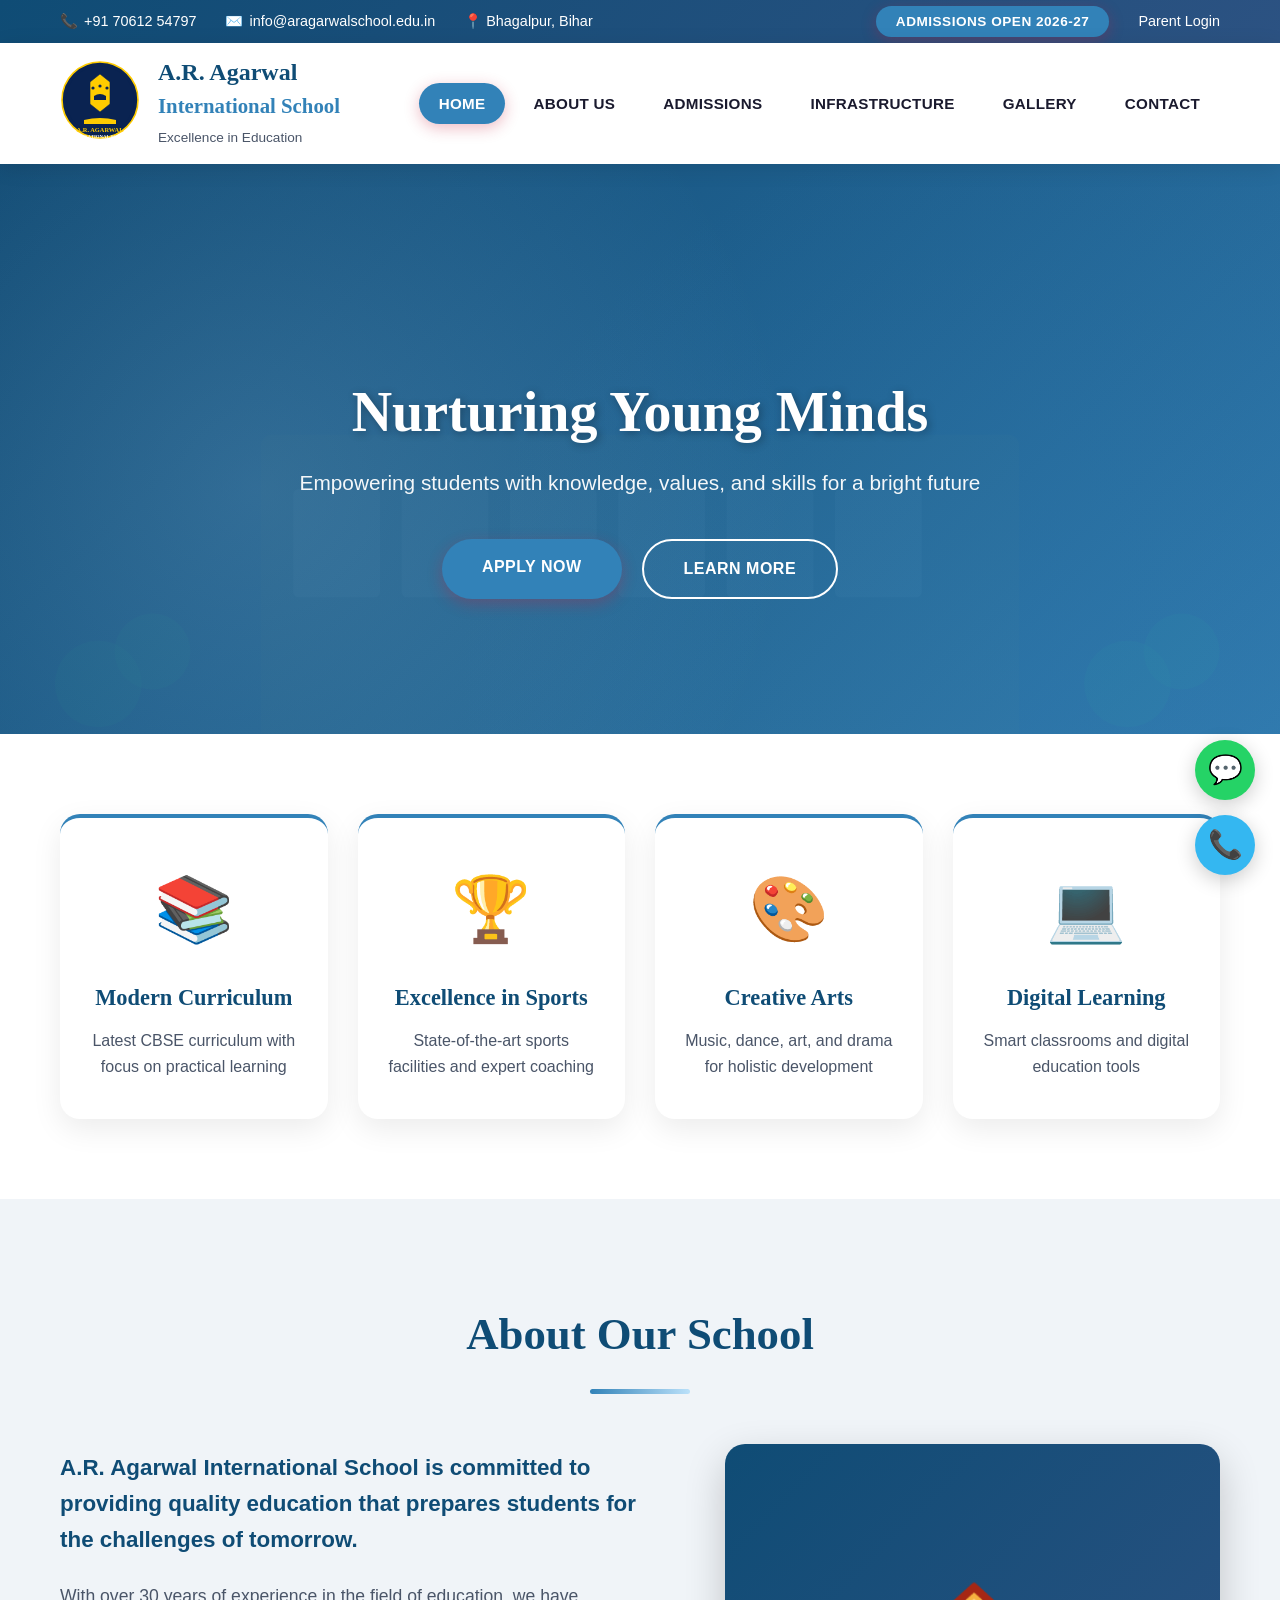
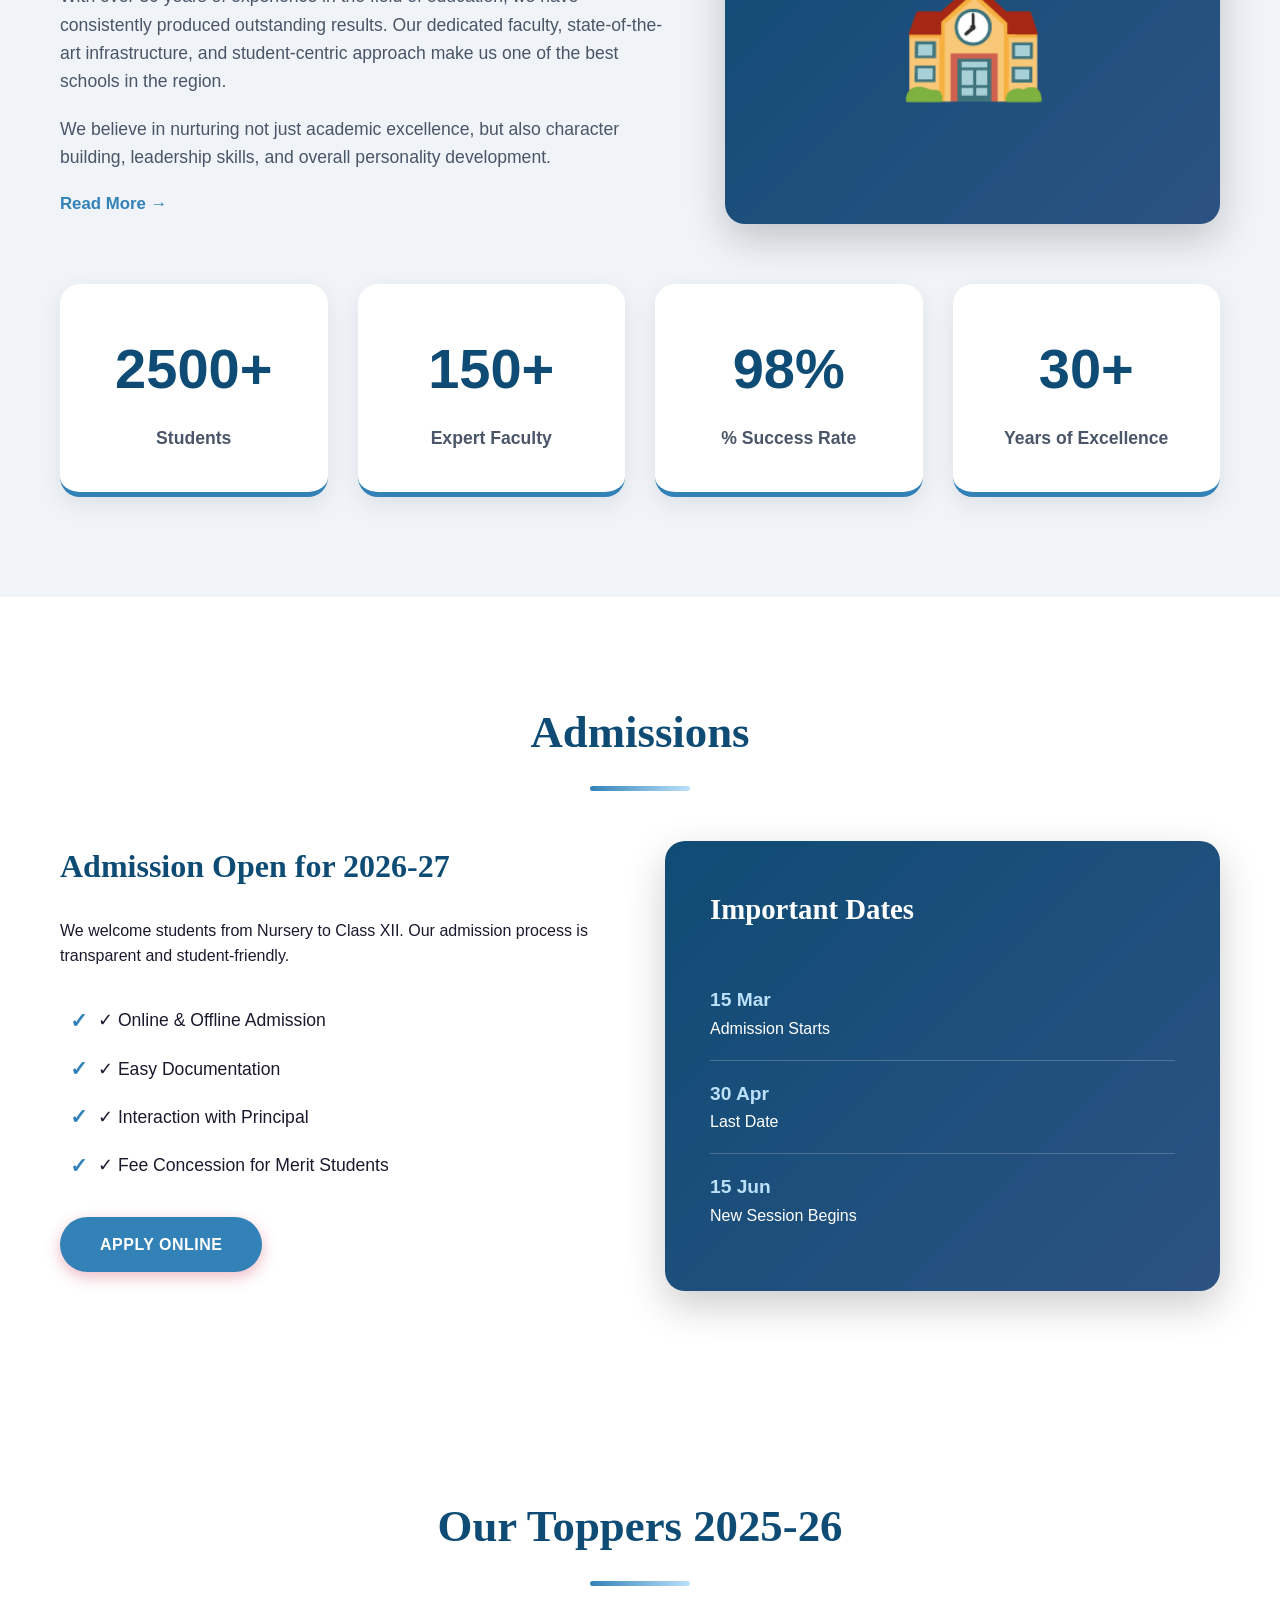
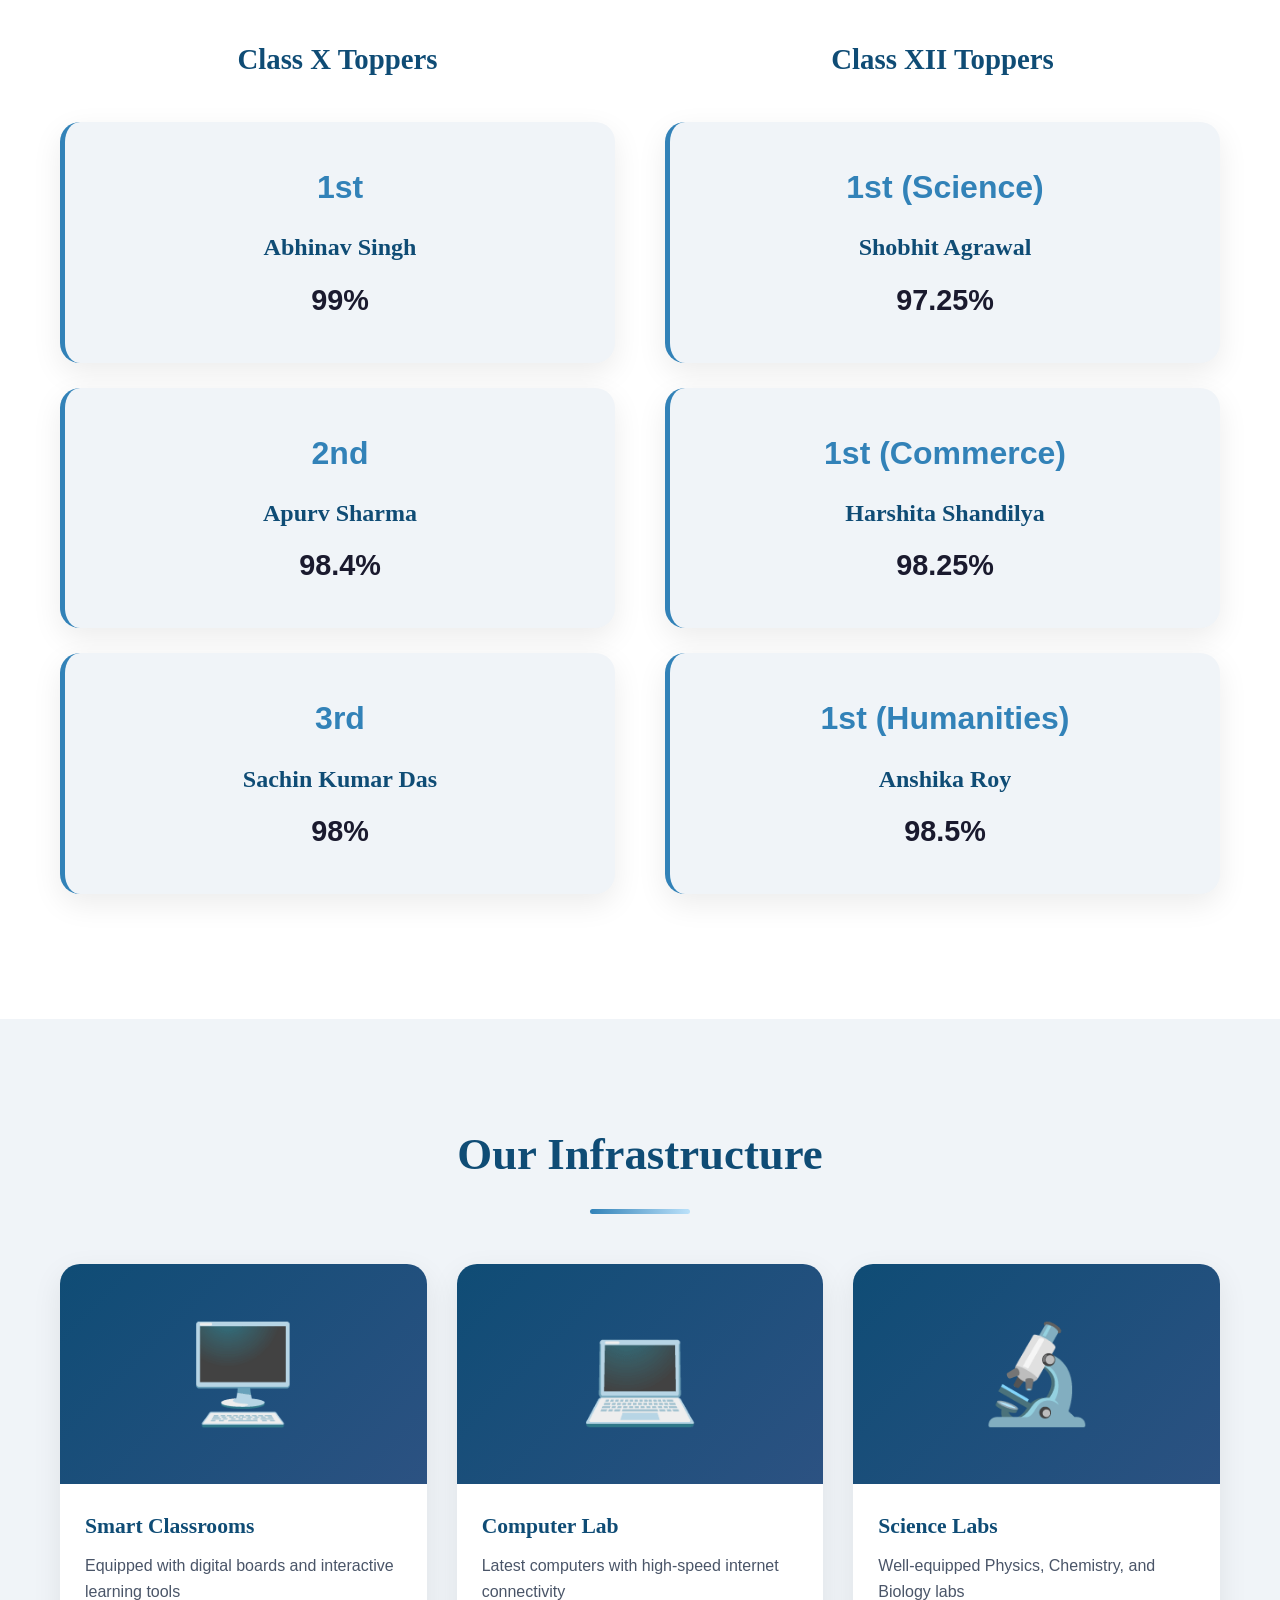
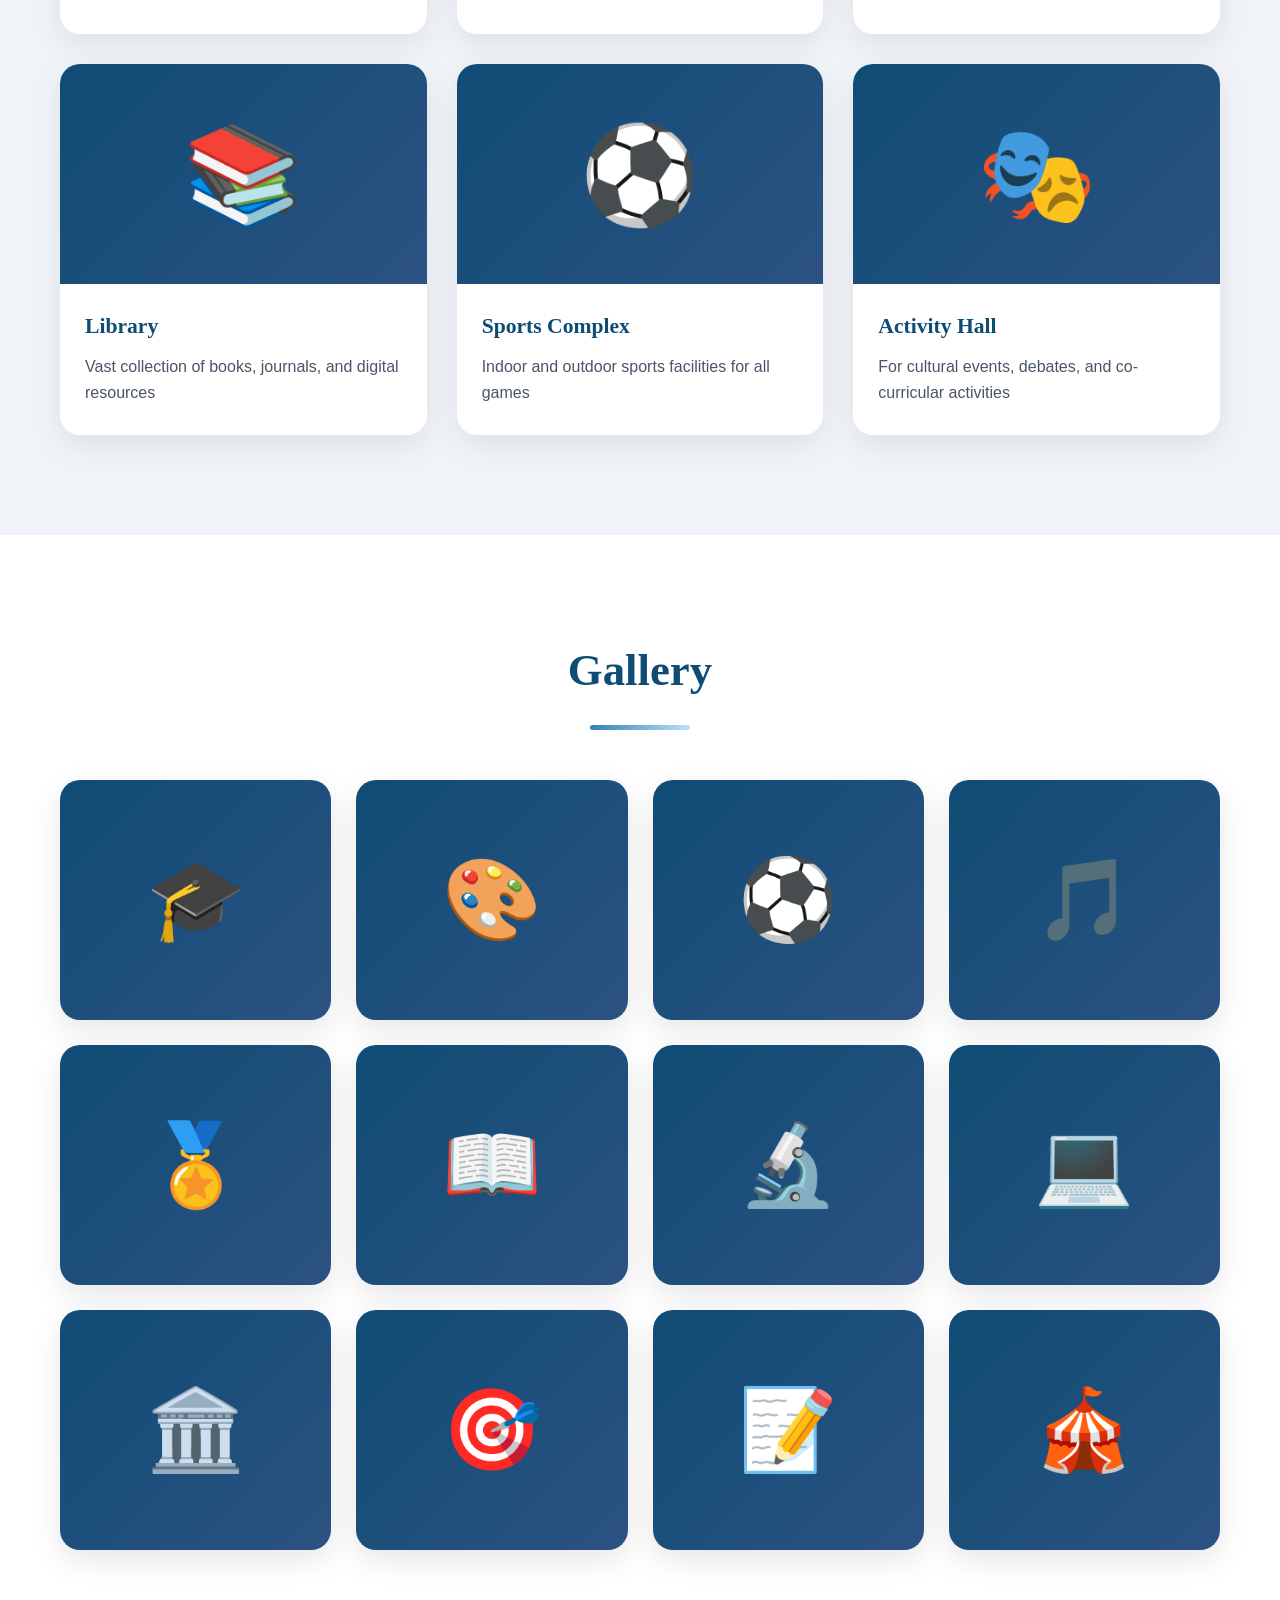
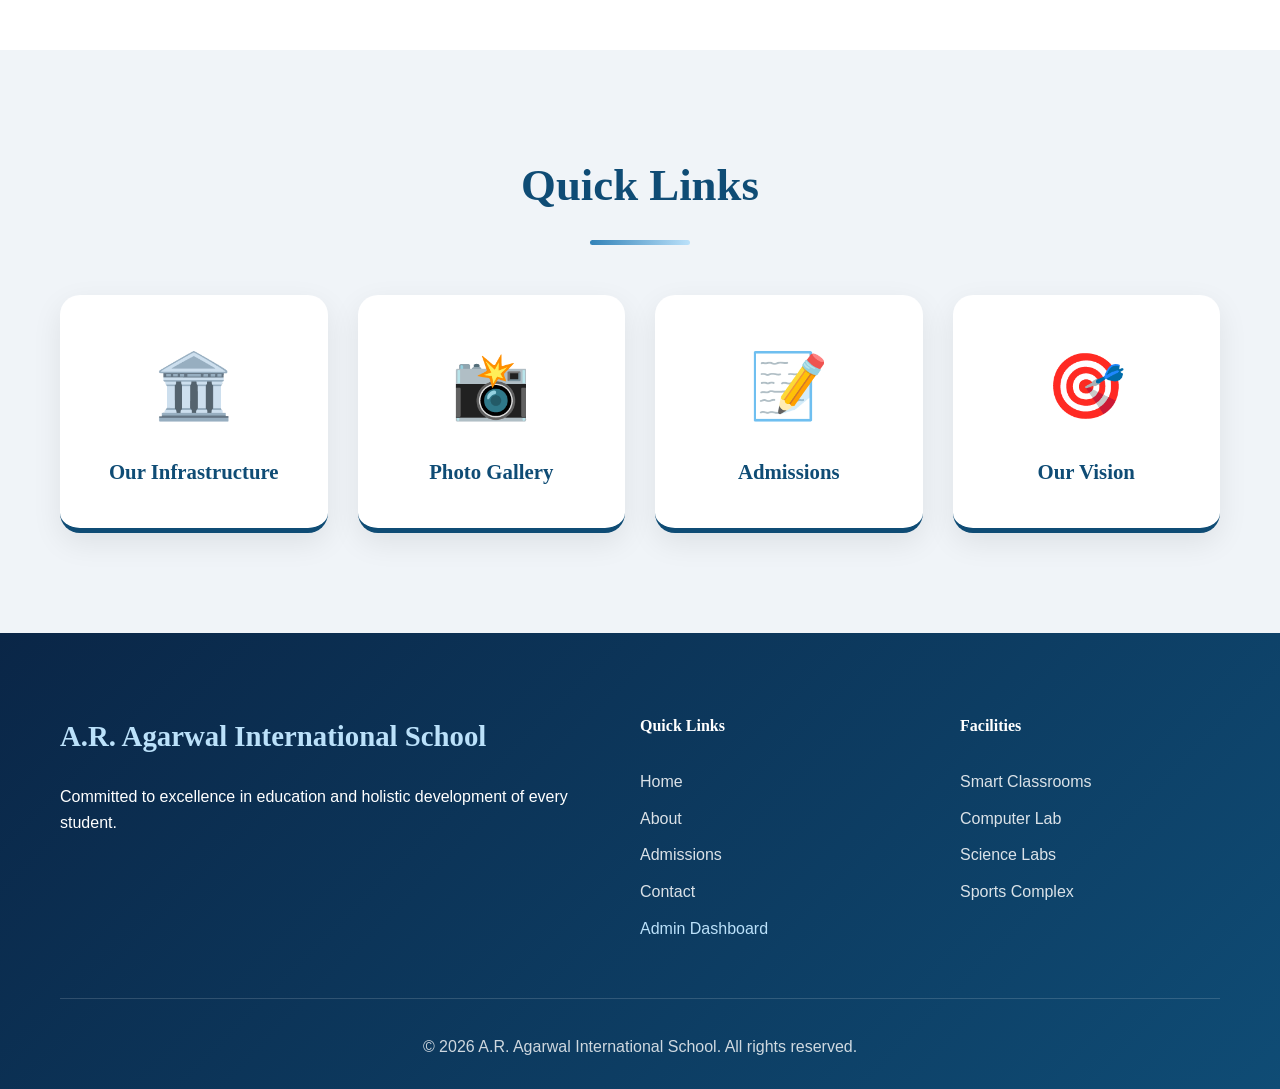
==== commit cc11ba9e: "changes" ====
--- a/index.html
+++ b/index.html
@@ -9,8 +9,8 @@
 </head>
 <body>
     <div class="floating-buttons">
-        <a href="https://wa.me/919876543210?text=Hello!%20I%20am%20interested%20in%20admission" target="_blank" class="floating-btn floating-whatsapp" title="WhatsApp">💬</a>
-        <a href="tel:+919876543210" class="floating-btn floating-call" title="Call Now">📞</a>
+        <a href="https://wa.me/917061254797?text=Hello!%20I%20am%20interested%20in%20admission" target="_blank" class="floating-btn floating-whatsapp" title="WhatsApp">💬</a>
+        <a href="tel:+917061254797" class="floating-btn floating-call" title="Call Now">📞</a>
     </div>
 
     <header>
@@ -18,9 +18,9 @@
             <div class="container">
                 <div class="top-bar-content">
                     <div class="contact-info">
-                        <span>📞 <a href="tel:+919876543210" style="color:white;text-decoration:none;">+91 98765 43210</a></span>
+                        <span>📞 <a href="tel:+917061254797" style="color:white;text-decoration:none;">+91 70612 54797</a></span>
                         <span>✉️ <a href="mailto:info@aragarwalschool.edu.in" style="color:white;text-decoration:none;">info@aragarwalschool.edu.in</a></span>
-                        <span>📍 Delhi, India</span>
+                        <span>📍 Bhagalpur, Bihar</span>
                     </div>
                     <div class="quick-links">
                         <a href="admission.html" class="highlight-link">Admissions Open 2026-27</a>
